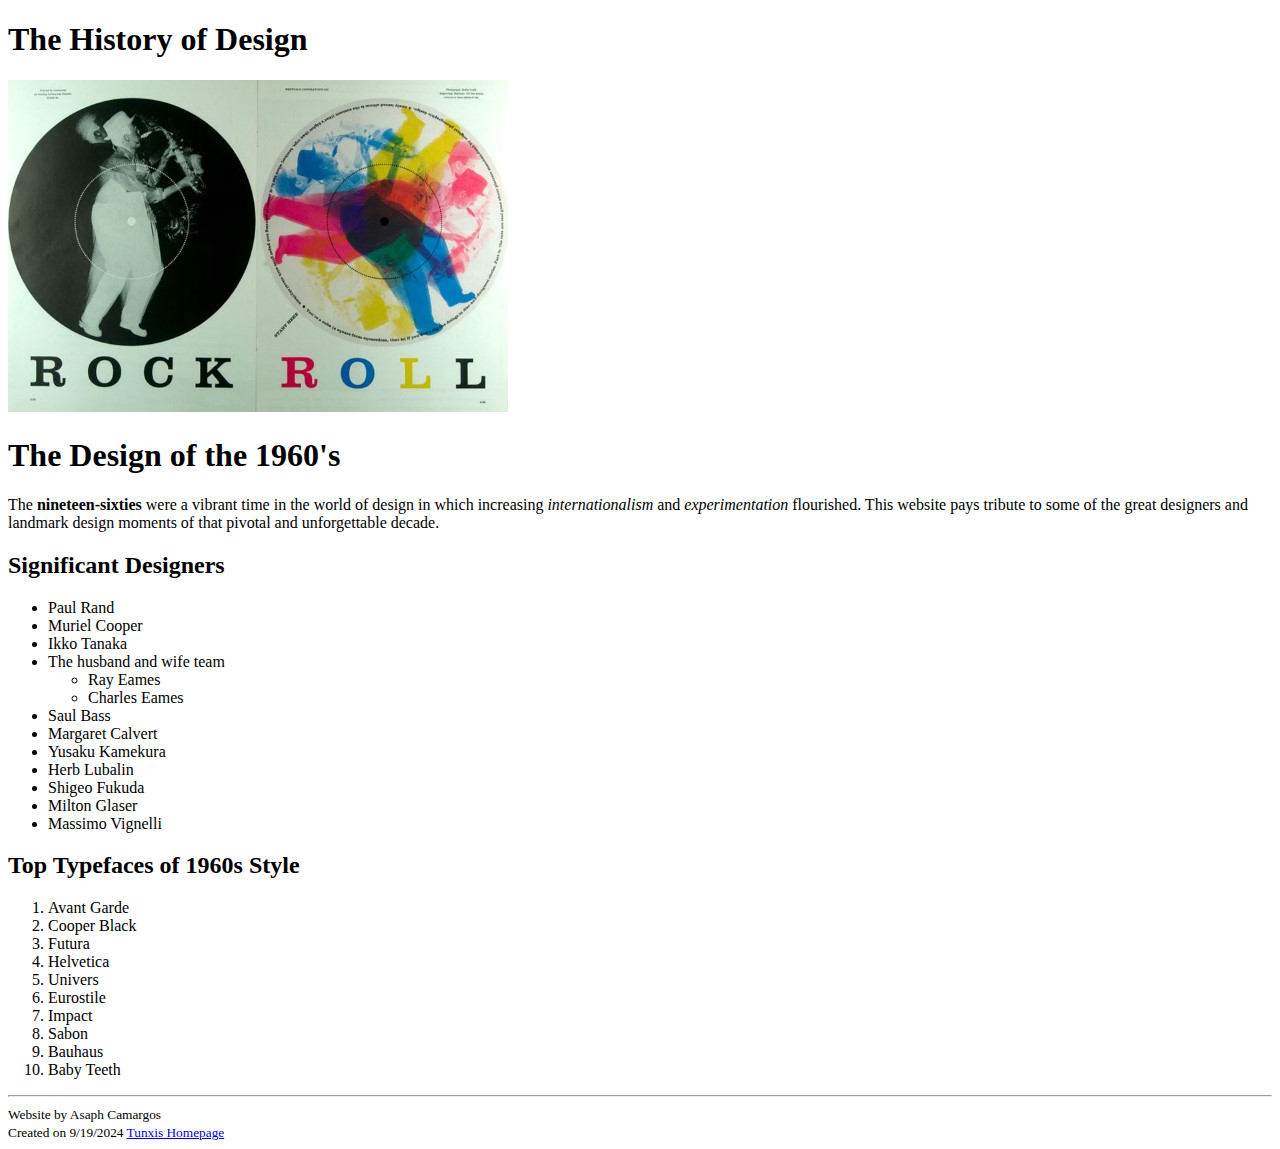
==== challenge.html @ 38558035 "Week 3 assignment" ====
<!DOCTYPE html>
<html lang="en-us">
<head>
    <meta charset="UTF-8">
    <meta name="viewport" content="width=device-width, initial-scale=1.0">
    <title>The Design of the 1960's</title>
</head>

<body>
    <header>
        <h1>The History of Design</h1>
        <img src="/img/rockroll.jpg" alt="Rock and Roll Poster">
    </header>

    <main>

        <h1>The Design of the 1960's</h1>
        <p>The <strong>nineteen-sixties</strong> were a vibrant time in the world of design in which increasing <em>internationalism</em> and <em>experimentation</em> flourished. This website pays tribute to some of the great designers and landmark design moments of that pivotal and unforgettable decade.</p>
        
        <section>
            <h2>Significant Designers</h2>
            <ul class="signif-design">
                <li>Paul Rand</li>
                <li>Muriel Cooper</li>
                <li>Ikko Tanaka</li>
                <li>The husband and wife team</li>
                    <ul>
                        <li>Ray Eames</li>
                        <li>Charles Eames</li>
                    </ul>
                <li>Saul Bass</li>
                <li>Margaret Calvert</li>
                <li>Yusaku Kamekura</li>
                <li>Herb Lubalin</li>
                <li>Shigeo Fukuda</li>
                <li>Milton Glaser</li>
                <li>Massimo Vignelli</li>
            
            </ul>
        </section>

        <section>
            <h2>Top Typefaces of 1960s Style</h2>
            <ol class="typefaces">
                <li>Avant Garde</li>
                <li>Cooper Black</li>
                <li>Futura</li>
                <li>Helvetica</li>
                <li>Univers</li>
                <li>Eurostile</li>
                <li>Impact</li>
                <li>Sabon</li>
                <li>Bauhaus</li>
                <li>Baby Teeth</li>
            </ol>
        </section>

    </main>
    
<hr>

<footer>
    <small>
        Website by Asaph Camargos <br>
        Created on 9/19/2024
        <a href="https://tunxis.edu" target="_blank">Tunxis Homepage </a>
    </small>
</footer>


</body>
</html>
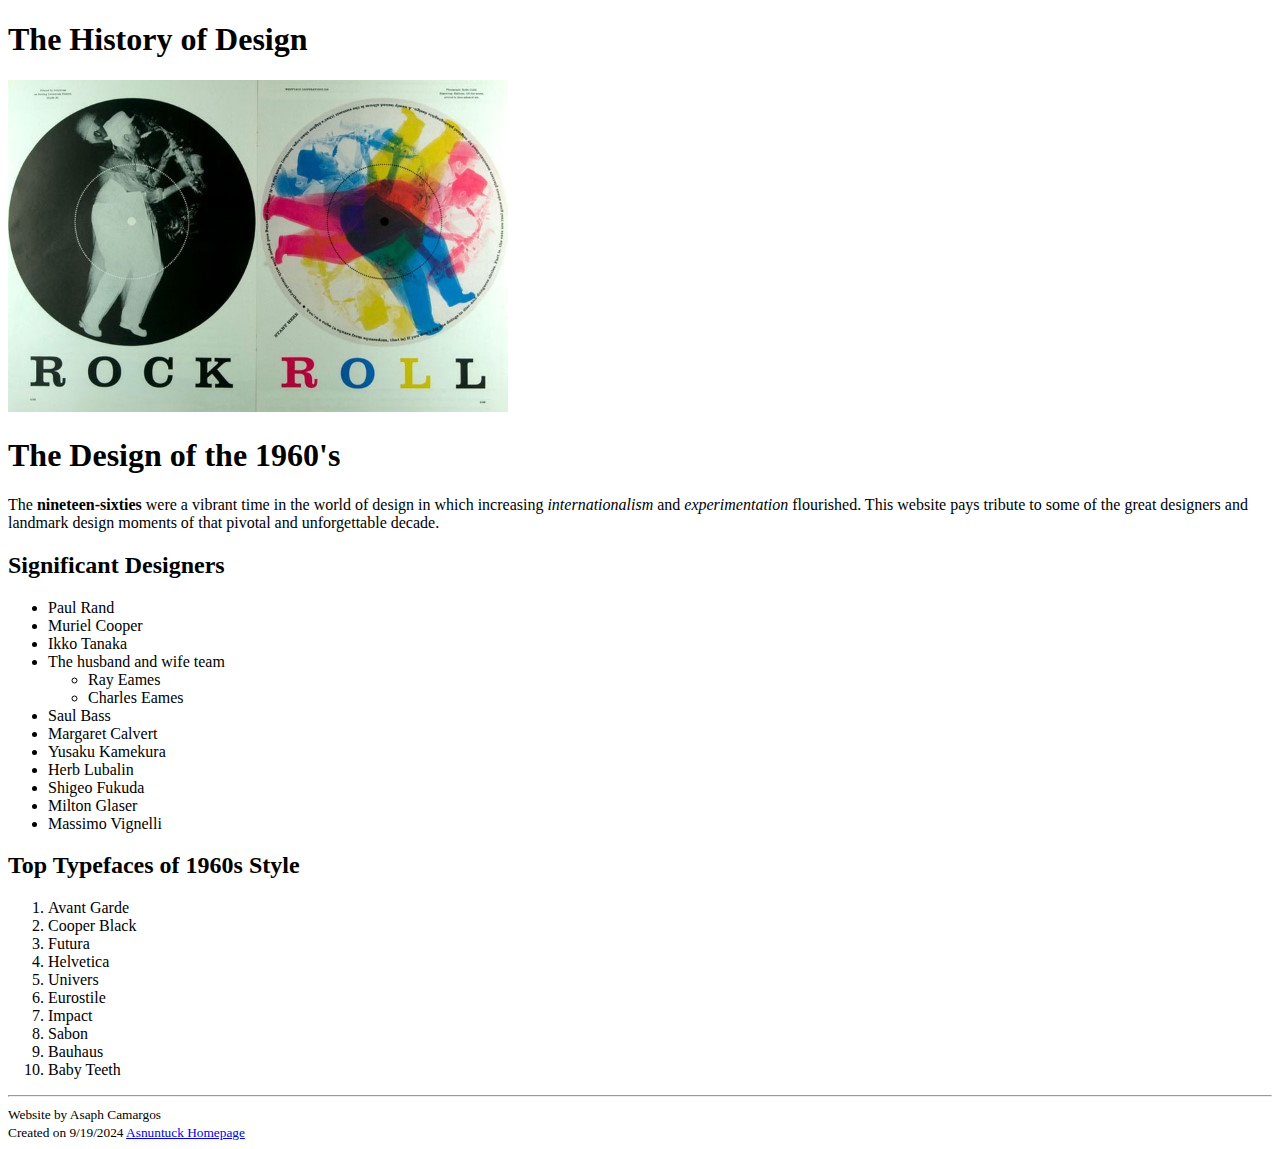
==== commit b53604d3: "Week 3 assignment" ====
--- a/challenge.html
+++ b/challenge.html
@@ -63,7 +63,7 @@
     <small>
         Website by Asaph Camargos <br>
         Created on 9/19/2024
-        <a href="https://tunxis.edu" target="_blank">Tunxis Homepage </a>
+        <a href="https://asnuntuck.edu" target="_blank">Asnuntuck Homepage </a>
     </small>
 </footer>
 
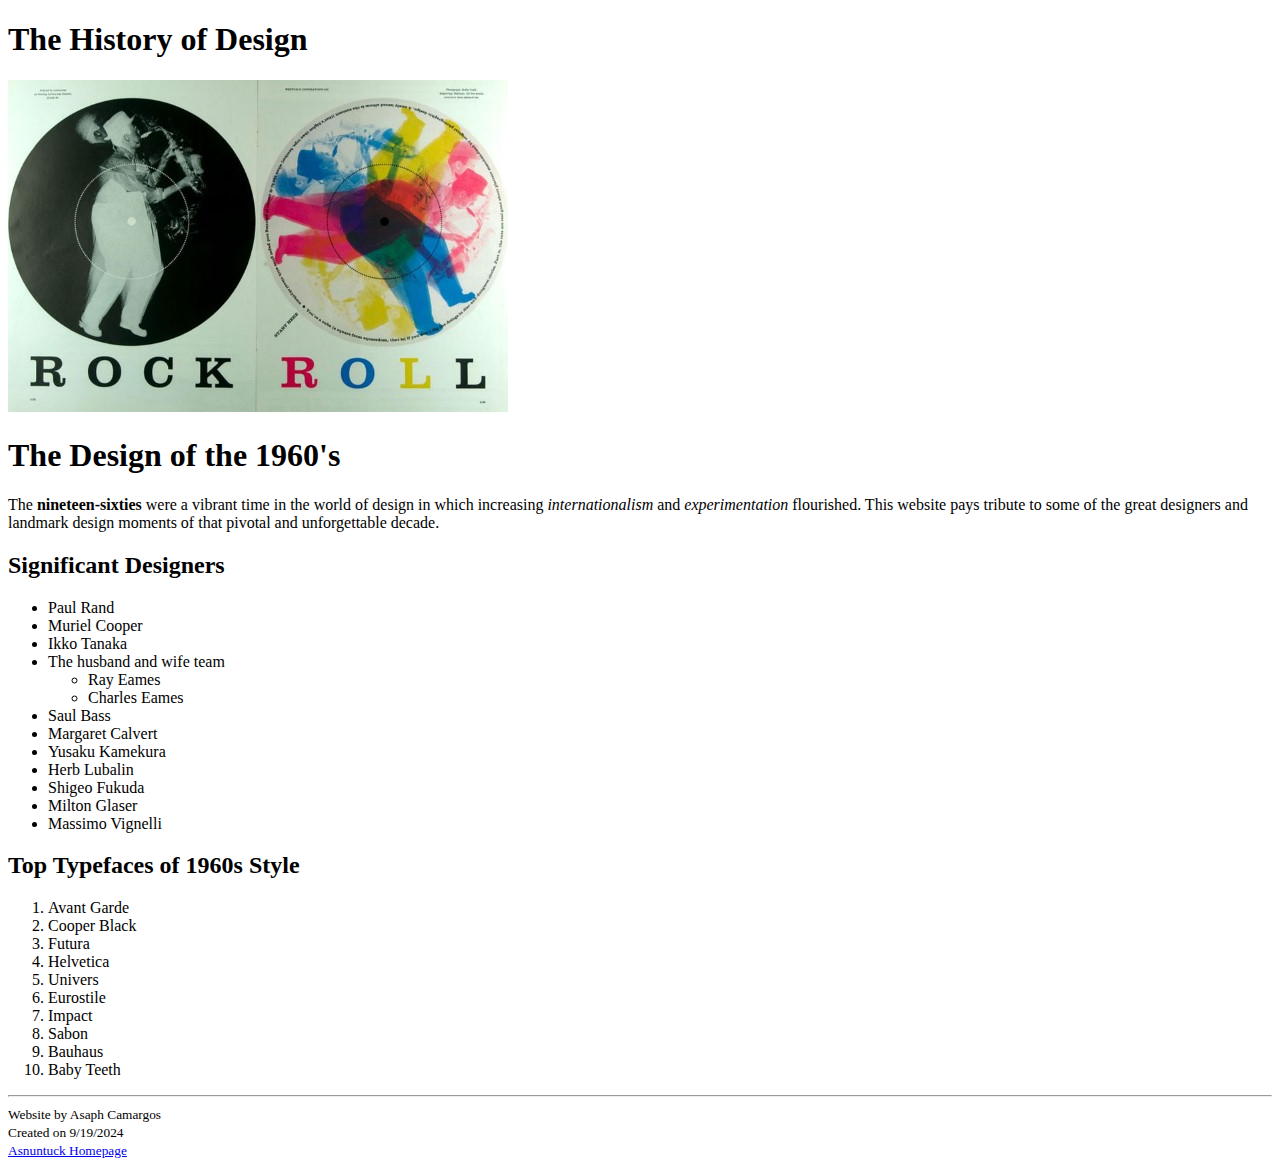
==== commit 1e237b17: "Week 3 Assignment Finish" ====
--- a/challenge.html
+++ b/challenge.html
@@ -62,7 +62,7 @@
 <footer>
     <small>
         Website by Asaph Camargos <br>
-        Created on 9/19/2024
+        Created on 9/19/2024 <br>
         <a href="https://asnuntuck.edu" target="_blank">Asnuntuck Homepage </a>
     </small>
 </footer>
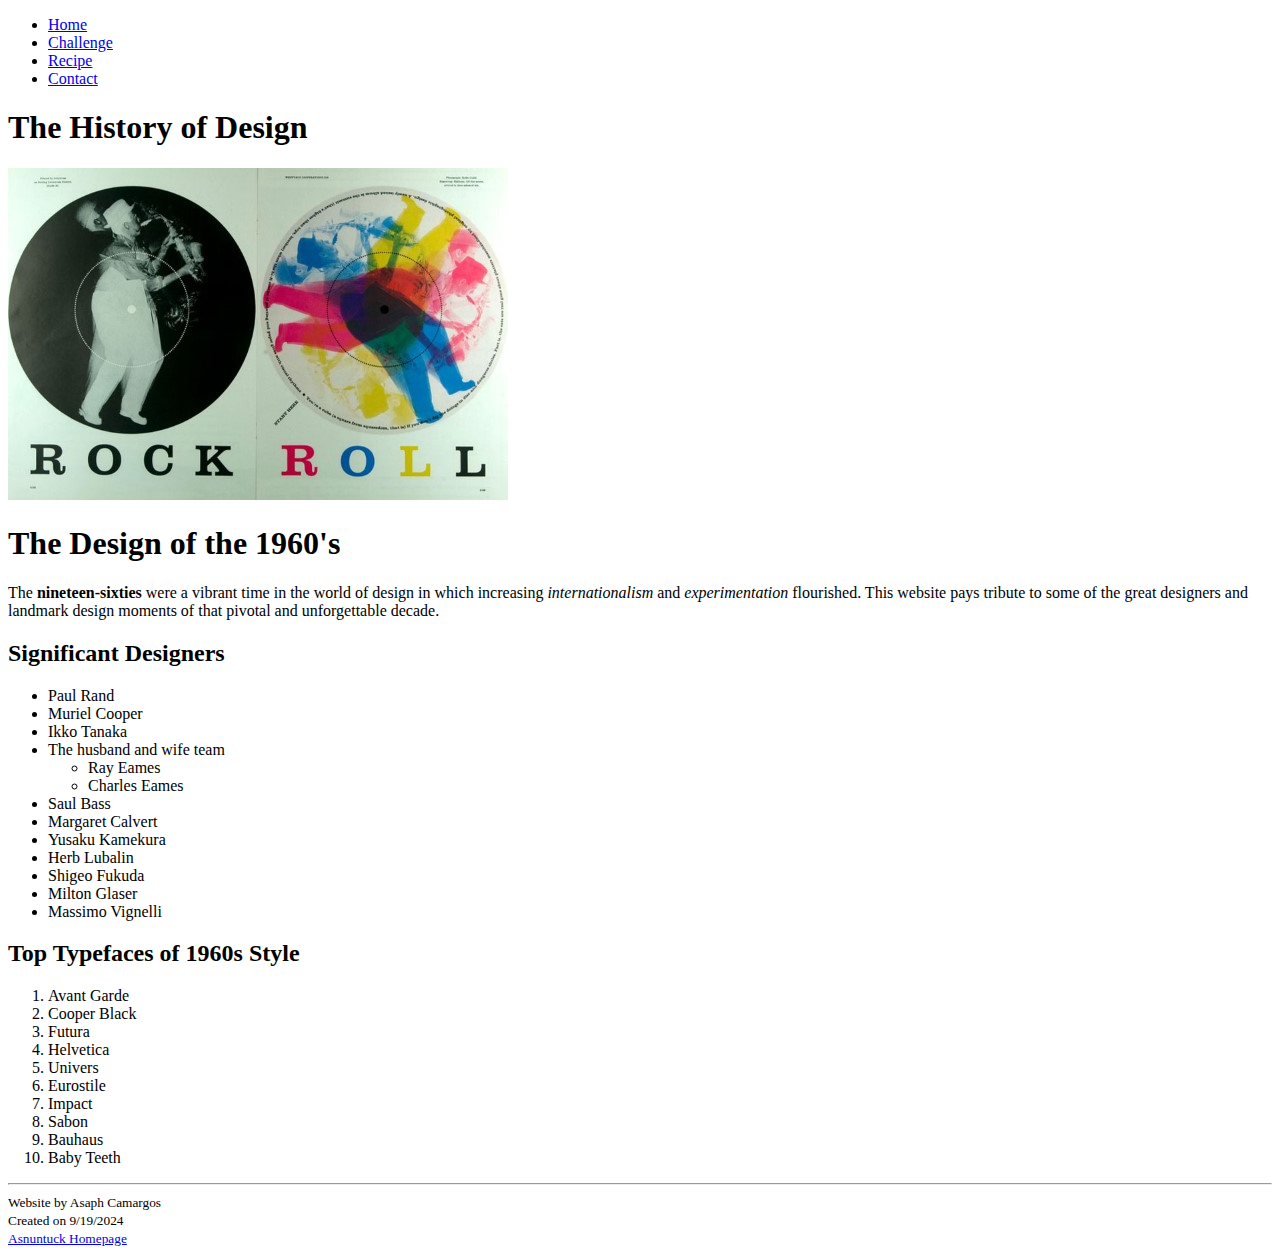
==== commit 573c4feb: "Week 4 Assignment" ====
--- a/challenge.html
+++ b/challenge.html
@@ -7,6 +7,15 @@
 </head>
 
 <body>
+    <nav>
+        <ul>
+            <li><a href="/index.html">Home</a></li>
+            <li><a href="/challenge.html">Challenge</a></li>
+            <li><a href="#">Recipe</a></li>
+            <li><a href="#">Contact</a></li>
+        </ul>
+    </nav>
+
     <header>
         <h1>The History of Design</h1>
         <img src="/img/rockroll.jpg" alt="Rock and Roll Poster">
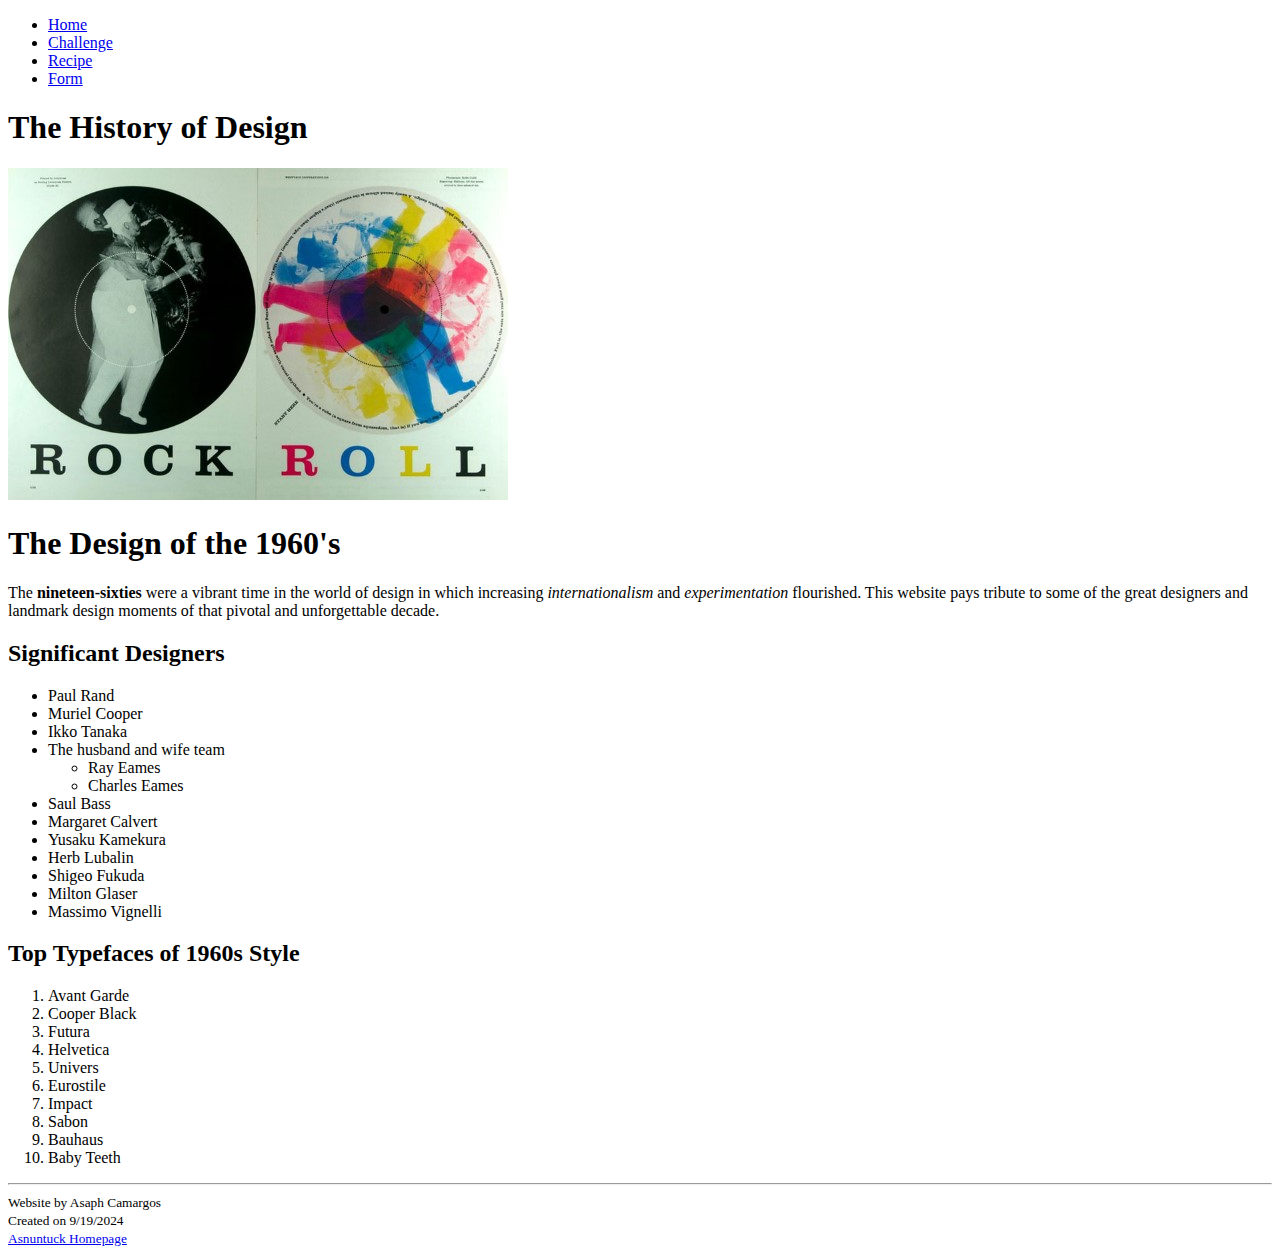
==== commit 3582d506: "Week 5 hw" ====
--- a/challenge.html
+++ b/challenge.html
@@ -12,7 +12,7 @@
             <li><a href="/index.html">Home</a></li>
             <li><a href="/challenge.html">Challenge</a></li>
             <li><a href="#">Recipe</a></li>
-            <li><a href="#">Contact</a></li>
+            <li><a href="/form.html">Form</a></li>
         </ul>
     </nav>
 
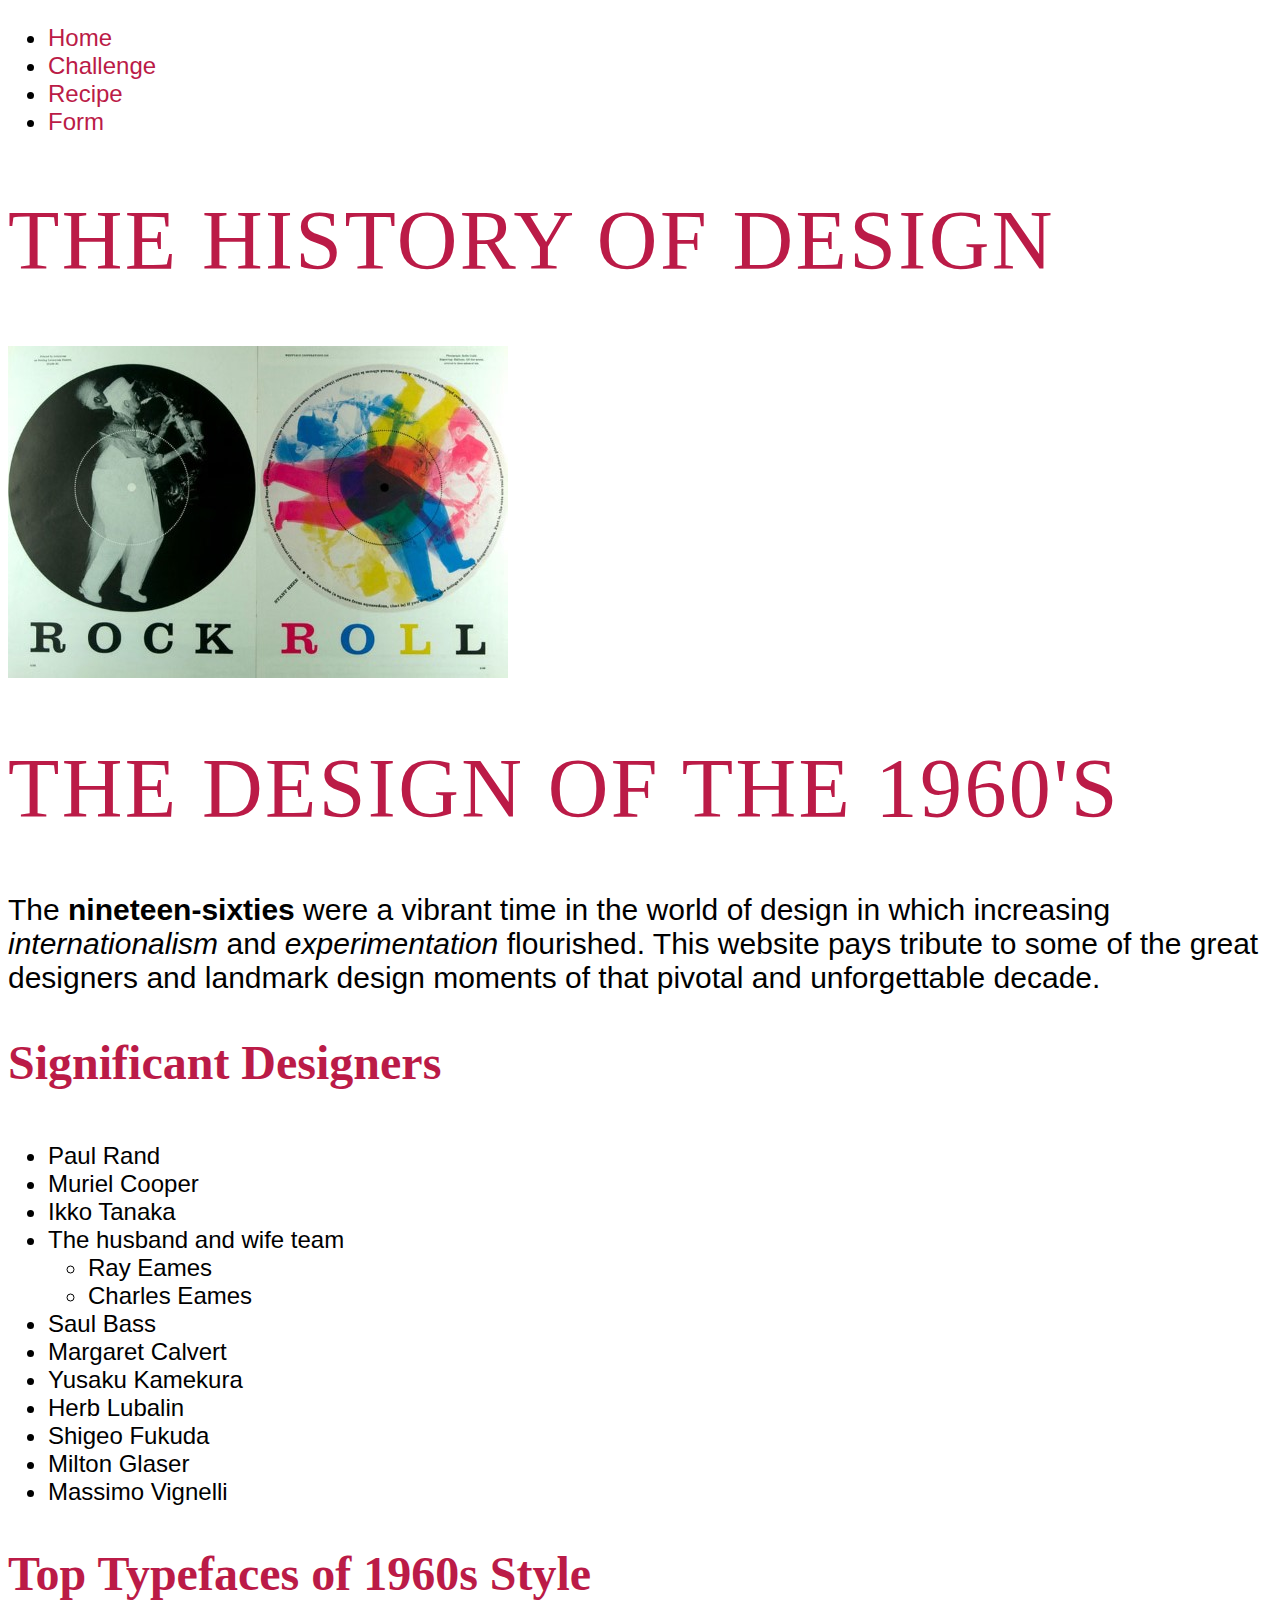
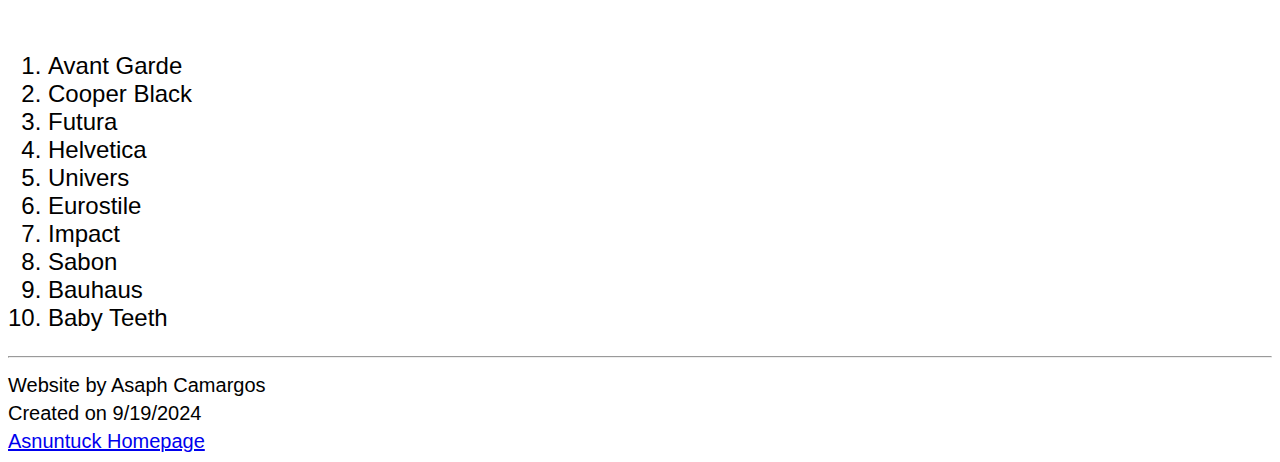
==== commit 1907bbea: "Week 6 Challenge" ====
--- a/challenge.html
+++ b/challenge.html
@@ -2,8 +2,11 @@
 <html lang="en-us">
 <head>
     <meta charset="UTF-8">
+    <meta http-equiv="X-UA-Compatible" content="IE=edge"> 
     <meta name="viewport" content="width=device-width, initial-scale=1.0">
-    <title>The Design of the 1960's</title>
+    <title>Challenge</title>
+    <link rel="stylesheet" href="/css/challenge-style.css">
+
 </head>
 
 <body>
@@ -24,7 +27,7 @@
     <main>
 
         <h1>The Design of the 1960's</h1>
-        <p>The <strong>nineteen-sixties</strong> were a vibrant time in the world of design in which increasing <em>internationalism</em> and <em>experimentation</em> flourished. This website pays tribute to some of the great designers and landmark design moments of that pivotal and unforgettable decade.</p>
+        <p class="site-intro">The <strong>nineteen-sixties</strong> were a vibrant time in the world of design in which increasing <em>internationalism</em> and <em>experimentation</em> flourished. This website pays tribute to some of the great designers and landmark design moments of that pivotal and unforgettable decade.</p>
         
         <section>
             <h2>Significant Designers</h2>
--- a/css/challenge-style.css
+++ b/css/challenge-style.css
@@ -0,0 +1,56 @@
+html {
+    font-family: 'Lucida Sans', 'Lucida Sans Regular', 'Lucida Grande', 'Lucida Sans Unicode', Geneva, Verdana, sans-serif;
+    font-size: 1.5rem;
+}
+
+h1, h2, h3 {
+    color: #bb1b47;
+    font-family: Georgia, 'Times New Roman', Times, serif;
+}
+
+h1 {
+    font-size: 3.5rem;
+    text-transform: uppercase;
+    font-weight: normal;
+    letter-spacing: 0.1rem;
+}
+
+h2 {
+    font-size: 2rem;
+    border-bottom: px solid #bb1b47;
+    padding-bottom: 0.5rem;;
+}
+
+h3 {
+    font-size: 1.5rem;
+}
+
+.site-intro {
+    font-size: 1.25rem;
+}
+
+nav a {
+    text-decoration: none;
+    color: #333;
+}
+
+nav a:link {
+    color: #bb1b47;
+}
+
+nav a:visited {
+    color: #7a0032;
+}
+
+nav a:hover {
+    text-decoration: underline;
+    color: #d94e72;
+}
+
+nav a:active {
+    color: #f07c9e;
+}
+
+nav a:focus {
+    outline: 2px solid #bb1b47;
+}
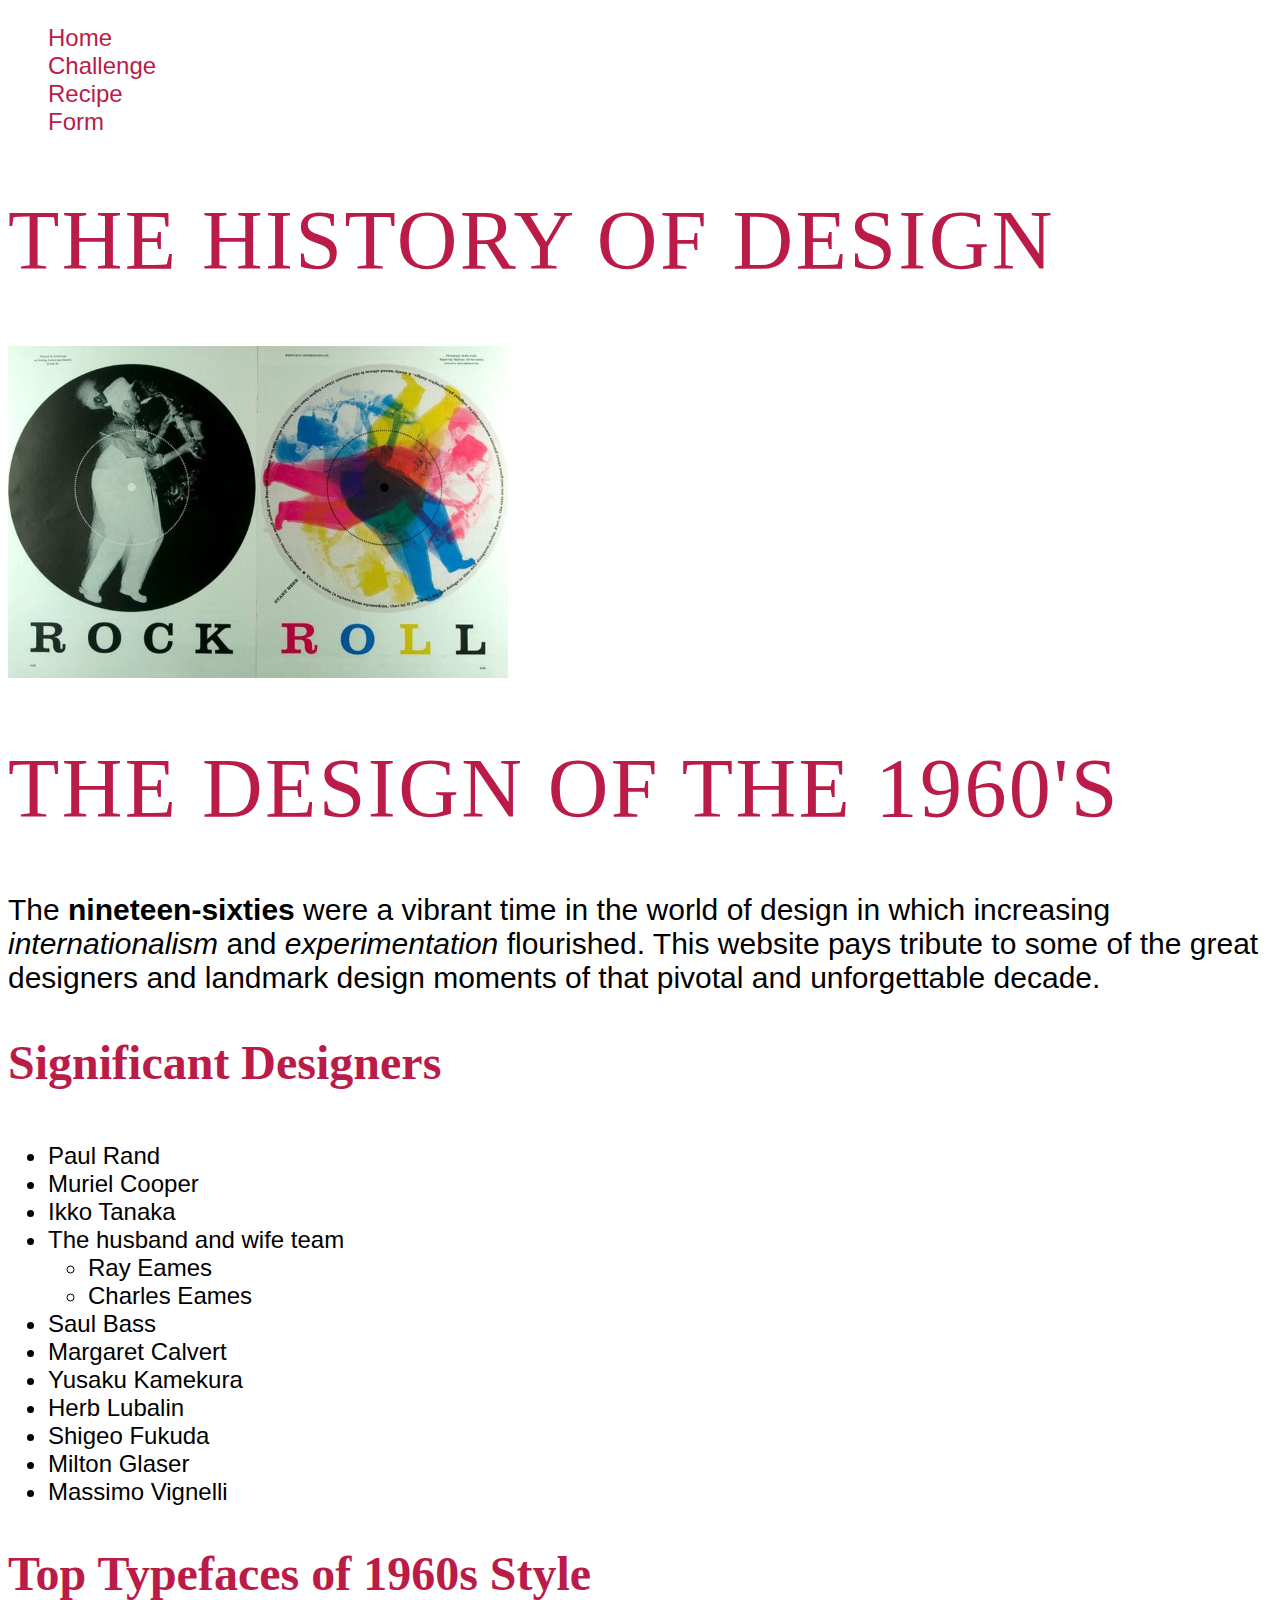
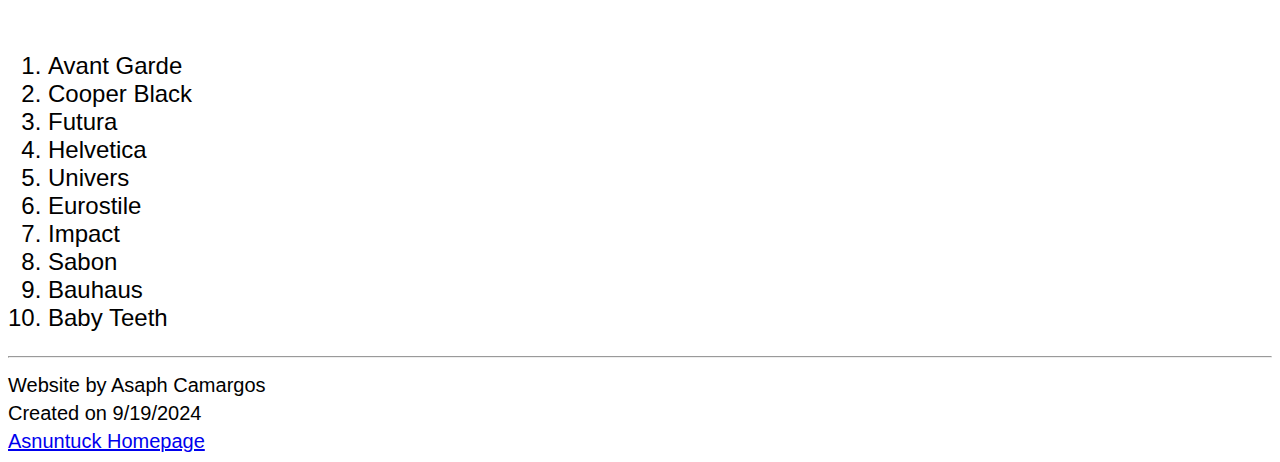
==== commit 142ad5e4: "week 9 assignment" ====
--- a/challenge.html
+++ b/challenge.html
@@ -14,7 +14,7 @@
         <ul>
             <li><a href="/index.html">Home</a></li>
             <li><a href="/challenge.html">Challenge</a></li>
-            <li><a href="#">Recipe</a></li>
+            <li><a href="/recipe.html">Recipe</a></li>
             <li><a href="/form.html">Form</a></li>
         </ul>
     </nav>
--- a/css/challenge-style.css
+++ b/css/challenge-style.css
@@ -54,3 +54,7 @@
 nav a:focus {
     outline: 2px solid #bb1b47;
 }
+
+nav ul {
+    list-style-type: none;
+}
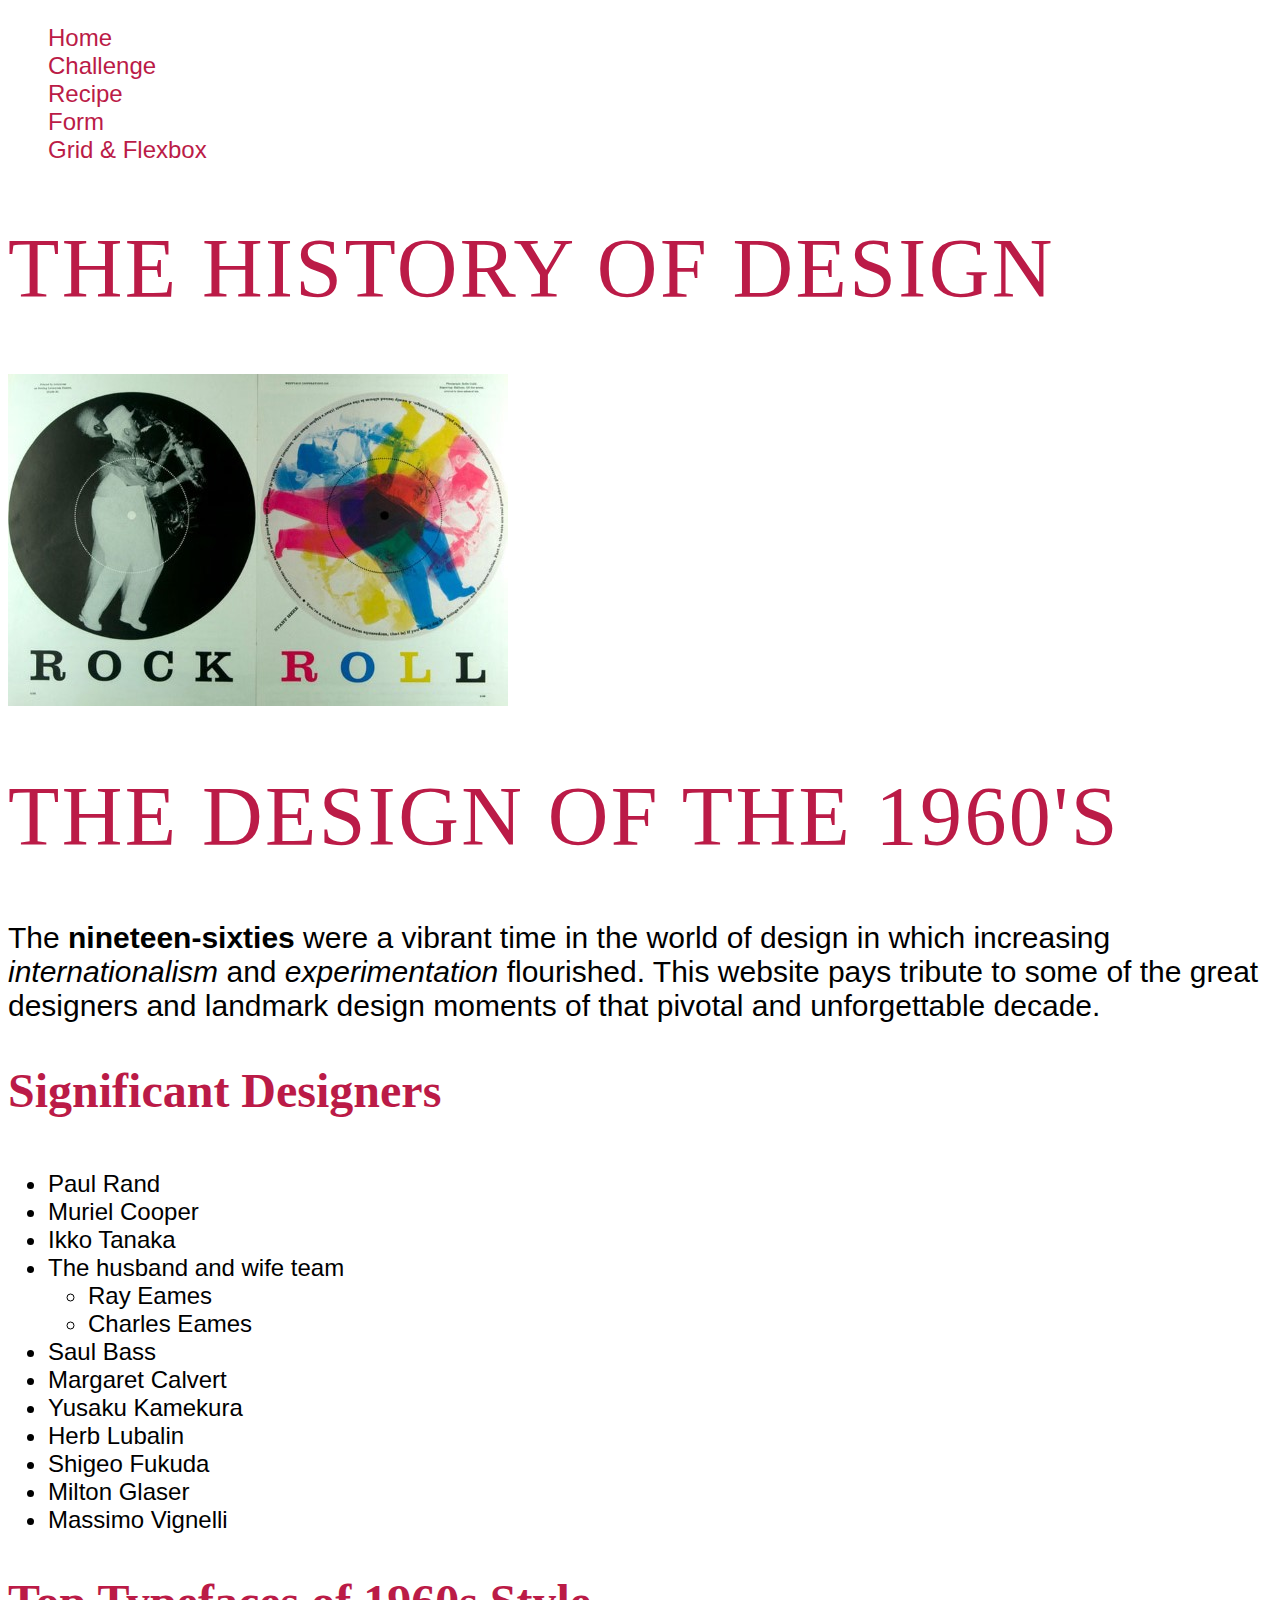
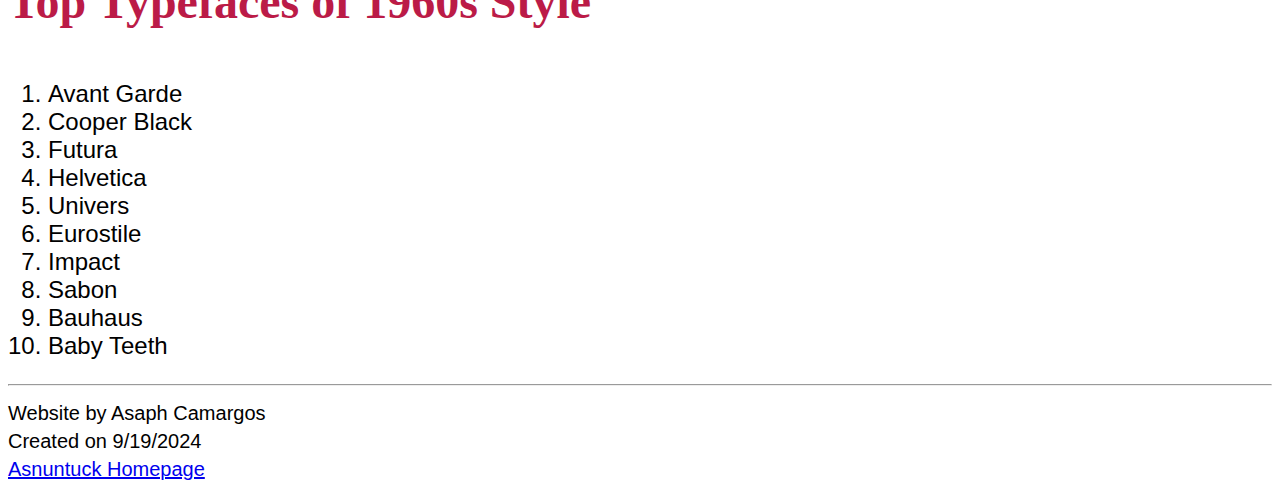
==== commit 0283f8b5: "Week 12 Final" ====
--- a/challenge.html
+++ b/challenge.html
@@ -16,6 +16,7 @@
             <li><a href="/challenge.html">Challenge</a></li>
             <li><a href="/recipe.html">Recipe</a></li>
             <li><a href="/form.html">Form</a></li>
+            <li><a href="/grid.html">Grid &amp; Flexbox</a></li>
         </ul>
     </nav>
 
